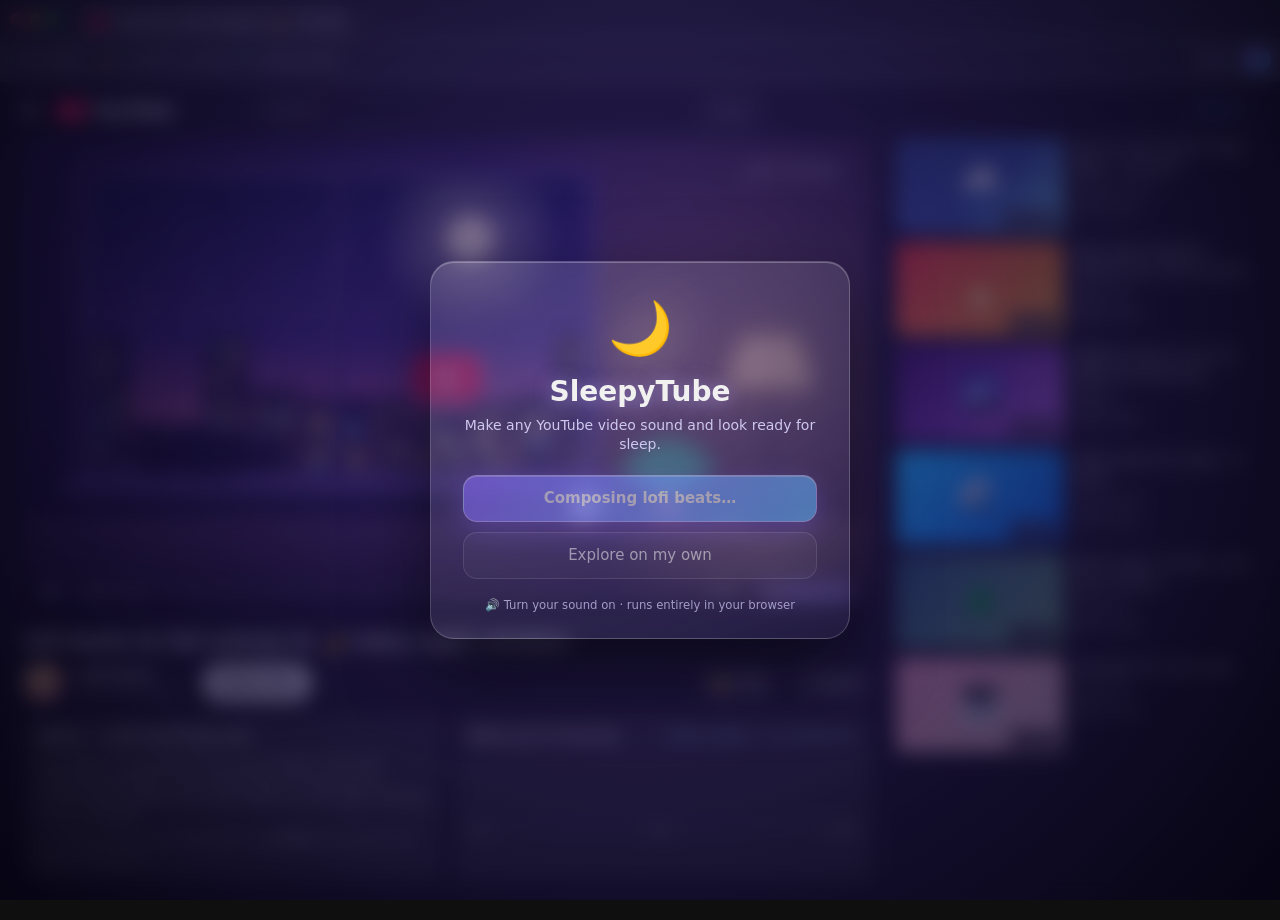
==== demo/index.html @ c1dda7e0 "SleepyTube: sleepy sound and screen effects for YouTube Co-authored-by: Copilot App <223556219+Copil" ====
<!doctype html>
<html lang="en">
<head>
  <meta charset="utf-8">
  <meta name="viewport" content="width=device-width, initial-scale=1">
  <title>SleepyTube · live demo</title>
  <link rel="icon" href="../icons/icon32.png">
  <link rel="stylesheet" href="demo.css">
</head>
<body>
  <!-- Browser chrome: sits above the extension's screen layers, like the real toolbar -->
  <div class="chrome-bar">
    <div class="tabstrip">
      <span class="lights"><i></i><i></i><i></i></span>
      <div class="tab"><span class="yt-mini"></span>lofi beats to fall asleep to 🌙 – YouTube<span class="x">×</span></div>
      <span class="newtab">+</span>
    </div>
    <div class="toolbar">
      <span class="nav">‹ › ↻</span>
      <div class="omnibox"><span class="lock">🔒</span>youtube.com/watch?v=<b>sleepy-demo</b></div>
      <button id="replayBtn" class="replay" type="button" hidden>✨ Replay tour</button>
      <button id="extIcon" class="ext-icon" type="button" title="SleepyTube">
        <img src="../icons/icon32.png" alt="SleepyTube">
      </button>
      <span class="avatar"></span>
    </div>
  </div>

  <div class="page">
    <header class="yt-head">
      <span class="burger">☰</span>
      <span class="yt-logo"><span class="play"></span>YouTube</span>
      <div class="search"><span>Search</span><i>⌕</i></div>
      <span class="spacer"></span>
      <span class="sign">Sign in</span>
    </header>

    <div class="watch">
      <section class="primary">
        <div id="movie_player" class="player">
          <video class="html5-main-video" playsinline loop></video>
          <canvas id="scene"></canvas>
          <button id="bigPlay" class="big-play" type="button" aria-label="Play">▶</button>
          <div class="controls">
            <button id="playBtn" type="button" aria-label="Play/pause">▶</button>
            <span id="time" class="time">0:00 / 0:24</span>
            <div class="scrub"><span id="scrubFill"></span></div>
            <span id="rate" class="rate">1.00×</span>
            <span id="liveFx" class="live-fx">🌙 SleepyTube</span>
          </div>
        </div>

        <h1 class="title">lofi beats to fall asleep to 🌙 rainy night window</h1>
        <div class="meta">
          <span class="ch-avatar"></span>
          <div class="ch"><b>Lofi Moon</b><small>2.4M subscribers</small></div>
          <button class="subscribe" type="button">Subscribe</button>
          <span class="spacer"></span>
          <span class="chip">👍 128K</span>
          <span class="chip">↗ Share</span>
        </div>

        <div class="lower">
          <div class="desc">
            <b>Demo · 1.2M watching now</b>
            <p>This track is composed live in your browser. The real SleepyTube popup on the right drives the
              extension's actual audio engine and screen filters on this page, nothing is pre-recorded.</p>
            <p class="muted">🎧 Headphones recommended. Try <b>Muffle</b> and watch the treble disappear.</p>
          </div>
          <div class="spectrum-card">
            <div class="sc-head"><b>What you're hearing</b><span id="pitch">original</span></div>
            <canvas id="spectrum"></canvas>
            <div class="sc-axis"><span>bass</span><span>mids</span><span>treble</span></div>
          </div>
        </div>
      </section>

      <aside class="secondary" id="upNext"></aside>
    </div>
  </div>

  <!-- The real extension popup, loaded from ../popup.html -->
  <div id="popupPanel" class="popup-panel">
    <iframe id="popupFrame" title="SleepyTube popup"></iframe>
  </div>

  <div id="intro" class="intro">
    <div class="intro-card">
      <div class="intro-moon">🌙</div>
      <h2>SleepyTube</h2>
      <p>Make any YouTube video sound and look ready for sleep.</p>
      <div class="intro-actions">
        <button id="tourBtn" class="primary-btn" type="button" disabled>Composing lofi beats…</button>
        <button id="exploreBtn" class="ghost-btn" type="button" disabled>Explore on my own</button>
      </div>
      <small>🔊 Turn your sound on · runs entirely in your browser</small>
    </div>
  </div>

  <div id="caption" class="caption" hidden>
    <span id="capStep" class="cap-step"></span>
    <div class="cap-text"><b id="capTitle"></b><span id="capBody"></span></div>
    <button id="skipBtn" class="cap-skip" type="button">Skip</button>
    <div class="cap-progress"><span id="capBar"></span></div>
  </div>

  <div id="cursor" class="cursor" hidden></div>

  <script src="shim.js"></script>
  <script src="../settings.js"></script>
  <script src="../content.js"></script>
  <script src="music.js"></script>
  <script src="demo.js"></script>
</body>
</html>
---- demo/demo.css ----
:root {
  --yt-bg: #0f0f0f;
  --yt-text: #f1f1f1;
  --yt-muted: #aaaaaa;
  --yt-chip: #272727;
  --top: 82px;
  --top-z: 2147483646;
  --max-z: 2147483647;
  font: 14px/1.4 "Roboto", system-ui, -apple-system, "Segoe UI", sans-serif;
}

* { box-sizing: border-box; }
html, body { margin: 0; background: var(--yt-bg); color: var(--yt-text); }
body { min-height: 100vh; }
button { font: inherit; color: inherit; }

/* ---------- Browser chrome ---------- */

.chrome-bar {
  position: fixed;
  inset: 0 0 auto;
  z-index: var(--top-z);
  height: var(--top);
  background: #202124;
  border-bottom: 1px solid #000;
  font-family: system-ui, -apple-system, sans-serif;
  font-size: 12px;
  color: #e8eaed;
}
.tabstrip { display: flex; align-items: flex-end; gap: 8px; height: 38px; padding: 0 10px; }
.lights { display: flex; gap: 7px; align-self: center; margin-right: 10px; }
.lights i { width: 12px; height: 12px; border-radius: 50%; background: #ff5f57; }
.lights i:nth-child(2) { background: #febc2e; }
.lights i:nth-child(3) { background: #28c840; }
.tab {
  display: flex;
  align-items: center;
  gap: 8px;
  width: 270px;
  height: 32px;
  padding: 0 12px;
  border-radius: 9px 9px 0 0;
  background: #35363a;
  white-space: nowrap;
  overflow: hidden;
}
.tab .x { margin-left: auto; color: #9aa0a6; }
.yt-mini { flex: none; width: 16px; height: 11px; border-radius: 3px; background: #ff0033; }
.newtab { align-self: center; color: #9aa0a6; font-size: 18px; }
.toolbar { display: flex; align-items: center; gap: 10px; height: 44px; padding: 0 10px; background: #35363a; }
.nav { color: #9aa0a6; font-size: 15px; letter-spacing: 6px; }
.omnibox {
  flex: 1;
  height: 30px;
  padding: 0 14px;
  border-radius: 15px;
  background: #202124;
  line-height: 30px;
  color: #bdc1c6;
}
.omnibox b { color: #e8eaed; font-weight: 400; }
.lock { margin-right: 8px; font-size: 11px; }
.ext-icon {
  display: grid;
  place-items: center;
  width: 32px;
  height: 32px;
  padding: 0;
  border: 0;
  border-radius: 50%;
  background: transparent;
  cursor: pointer;
}
.ext-icon:hover, .ext-icon.on { background: rgba(255, 255, 255, 0.12); }
.ext-icon img { width: 20px; height: 20px; }
.avatar { width: 26px; height: 26px; border-radius: 50%; background: linear-gradient(135deg, #8b6cff, #4fc3f7); }

/* ---------- Mock YouTube watch page ---------- */

.page { padding-top: var(--top); }
.yt-head { display: flex; align-items: center; gap: 18px; height: 56px; padding: 0 20px; }
.burger { font-size: 20px; color: var(--yt-text); }
.yt-logo { display: flex; align-items: center; gap: 4px; font-weight: 700; font-size: 19px; letter-spacing: -0.8px; }
.yt-logo .play {
  position: relative;
  width: 30px;
  height: 21px;
  border-radius: 6px;
  background: #ff0033;
}
.yt-logo .play::after {
  content: "";
  position: absolute;
  left: 12px;
  top: 6px;
  border: 5px solid transparent;
  border-left: 8px solid #fff;
}
.search {
  display: flex;
  align-items: center;
  justify-content: space-between;
  width: min(520px, 40vw);
  height: 38px;
  margin-left: 60px;
  padding: 0 0 0 16px;
  border: 1px solid #303030;
  border-radius: 20px;
  background: #121212;
  color: #888;
}
.search i { display: grid; place-items: center; width: 62px; height: 100%; border-radius: 0 20px 20px 0; background: #222; font-style: normal; font-size: 18px; color: #ddd; }
.spacer { flex: 1; }
.sign { padding: 6px 14px; border: 1px solid #3c3c3c; border-radius: 18px; color: #3ea6ff; }

.watch { display: flex; gap: 24px; padding: 0 24px 40px; }
.primary { flex: 1; min-width: 0; }
.secondary { width: 360px; flex: none; }

.player {
  position: relative;
  aspect-ratio: 16 / 9;
  max-height: calc(100vh - var(--top) - 300px);
  min-height: 300px;
  margin: 0 auto;
  border-radius: 12px;
  background: #000;
  overflow: hidden;
}
.player video, .player canvas { position: absolute; inset: 0; width: 100%; height: 100%; }
.player video { opacity: 0; }
.big-play {
  position: absolute;
  left: 50%;
  top: 50%;
  width: 68px;
  height: 48px;
  margin: -24px 0 0 -34px;
  border: 0;
  border-radius: 14px;
  background: rgba(255, 0, 51, 0.9);
  font-size: 20px;
  cursor: pointer;
  transition: opacity 0.3s;
}
.player.playing .big-play { opacity: 0; pointer-events: none; }
.controls {
  position: absolute;
  inset: auto 0 0;
  display: flex;
  align-items: center;
  gap: 12px;
  height: 46px;
  padding: 0 14px;
  background: linear-gradient(transparent, rgba(0, 0, 0, 0.7));
  font-size: 13px;
}
.controls button { width: 28px; padding: 0; border: 0; background: none; font-size: 16px; cursor: pointer; }
.time, .rate { font-variant-numeric: tabular-nums; color: #ddd; }
.scrub { flex: 1; height: 4px; border-radius: 2px; background: rgba(255, 255, 255, 0.25); overflow: hidden; }
.scrub span { display: block; width: 0; height: 100%; background: #ff0033; }
.live-fx {
  padding: 3px 9px;
  border-radius: 12px;
  background: rgba(139, 108, 255, 0.35);
  border: 1px solid rgba(196, 176, 255, 0.5);
  font-size: 11.5px;
  opacity: 0;
  transition: opacity 0.4s;
}
.live-fx.on { opacity: 1; }

.title { margin: 12px 0 8px; font-size: 20px; font-weight: 600; }
.meta { display: flex; align-items: center; gap: 12px; }
.ch-avatar { width: 40px; height: 40px; border-radius: 50%; background: radial-gradient(circle at 35% 35%, #ffe9a8, #f2a65a 45%, #6a3fb5); }
.ch { display: flex; flex-direction: column; }
.ch small { color: var(--yt-muted); font-size: 12px; }
.subscribe { margin-left: 12px; padding: 9px 16px; border: 0; border-radius: 18px; background: #f1f1f1; color: #0f0f0f; font-weight: 600; }
.chip { padding: 8px 14px; border-radius: 18px; background: var(--yt-chip); font-size: 13px; }

.lower { display: grid; grid-template-columns: 1fr 1fr; gap: 12px; margin-top: 12px; }
.desc, .spectrum-card { padding: 12px 14px; border-radius: 12px; background: var(--yt-chip); }
.desc p { margin: 6px 0 0; color: #ddd; font-size: 13px; }
.desc .muted { color: var(--yt-muted); }
.sc-head { display: flex; justify-content: space-between; font-size: 13px; }
.sc-head span { color: #9ee0ff; font-variant-numeric: tabular-nums; }
#spectrum { display: block; width: 100%; height: 74px; margin-top: 6px; }
.sc-axis { display: flex; justify-content: space-between; color: var(--yt-muted); font-size: 11px; }

.up { display: flex; gap: 8px; margin-bottom: 10px; }
.thumb {
  position: relative;
  display: grid;
  place-items: center;
  flex: none;
  width: 168px;
  height: 94px;
  border-radius: 8px;
  font-size: 34px;
  overflow: hidden;
}
.thumb small {
  position: absolute;
  right: 5px;
  bottom: 5px;
  padding: 1px 4px;
  border-radius: 4px;
  background: rgba(0, 0, 0, 0.8);
  font-size: 11px;
}
.up-text b { display: -webkit-box; -webkit-line-clamp: 2; -webkit-box-orient: vertical; overflow: hidden; font-size: 13.5px; font-weight: 500; }
.up-text span { display: block; margin-top: 4px; color: var(--yt-muted); font-size: 12px; }

/* ---------- Popup panel ---------- */

.popup-panel {
  position: fixed;
  top: calc(var(--top) - 4px);
  right: 46px;
  z-index: var(--max-z);
  width: 360px;
  height: 600px;
  border-radius: 12px;
  background: #0d0a24;
  box-shadow: 0 18px 60px rgba(0, 0, 0, 0.7), 0 0 0 1px rgba(255, 255, 255, 0.12);
  overflow: hidden;
  transform-origin: top right;
  transition: opacity 0.2s, transform 0.2s;
}
.popup-panel:not(.open) { opacity: 0; transform: scale(0.96) translateY(-6px); pointer-events: none; }
.popup-panel iframe { display: block; width: 100%; height: 100%; border: 0; }

/* ---------- Intro ---------- */

.intro {
  position: fixed;
  inset: 0;
  z-index: var(--max-z);
  display: grid;
  place-items: center;
  background: radial-gradient(circle at 50% 40%, rgba(60, 40, 140, 0.55), rgba(5, 3, 20, 0.85));
  -webkit-backdrop-filter: blur(10px);
  backdrop-filter: blur(10px);
  transition: opacity 0.5s;
}
.intro.gone { opacity: 0; pointer-events: none; }
.intro-card {
  width: 420px;
  padding: 30px 32px 24px;
  border: 1px solid rgba(255, 255, 255, 0.18);
  border-radius: 24px;
  background: linear-gradient(155deg, rgba(255, 255, 255, 0.14), rgba(255, 255, 255, 0.04));
  box-shadow: inset 0 1px 0 rgba(255, 255, 255, 0.25), 0 30px 80px rgba(0, 0, 0, 0.6);
  text-align: center;
  font-family: ui-rounded, "SF Pro Rounded", system-ui, sans-serif;
}
.intro-moon { font-size: 52px; filter: drop-shadow(0 0 26px rgba(240, 228, 170, 0.6)); animation: bob 4s ease-in-out infinite alternate; }
@keyframes bob { to { transform: translateY(-6px) rotate(-6deg); } }
.intro h2 { margin: 8px 0 4px; font-size: 28px; text-shadow: 0 2px 18px rgba(196, 176, 255, 0.6); }
.intro p { margin: 0 0 20px; color: #cfc8ef; }
.intro small { color: #a49cc9; }
.intro-actions { display: flex; flex-direction: column; gap: 10px; margin-bottom: 16px; }
.primary-btn, .ghost-btn {
  padding: 12px 18px;
  border-radius: 14px;
  font-size: 15px;
  cursor: pointer;
  transition: transform 0.12s, box-shadow 0.2s, opacity 0.2s;
}
.primary-btn {
  border: 1px solid rgba(214, 200, 255, 0.7);
  background: linear-gradient(120deg, #8b6cff, #5fb7ff);
  box-shadow: 0 8px 28px rgba(139, 108, 255, 0.55), inset 0 1px 0 rgba(255, 255, 255, 0.35);
  font-weight: 600;
}
.ghost-btn { border: 1px solid rgba(255, 255, 255, 0.2); background: rgba(255, 255, 255, 0.06); }
.primary-btn:hover:not(:disabled), .ghost-btn:hover:not(:disabled) { transform: translateY(-1px); }
button:disabled { opacity: 0.55; cursor: progress; }

/* ---------- Tour caption & cursor ---------- */

.caption {
  position: fixed;
  top: calc(var(--top) + 606px);
  right: 46px;
  z-index: var(--max-z);
  display: flex;
  align-items: flex-start;
  gap: 12px;
  width: 360px;
  padding: 11px 58px 13px 14px;
  border: 1px solid rgba(255, 255, 255, 0.2);
  border-radius: 18px;
  background: linear-gradient(155deg, rgba(40, 28, 92, 0.86), rgba(14, 10, 40, 0.86));
  -webkit-backdrop-filter: blur(18px) saturate(160%);
  backdrop-filter: blur(18px) saturate(160%);
  box-shadow: inset 0 1px 0 rgba(255, 255, 255, 0.2), 0 18px 50px rgba(0, 0, 0, 0.6);
  font-family: ui-rounded, "SF Pro Rounded", system-ui, sans-serif;
  overflow: hidden;
}
.caption[hidden] { display: none; }
.cap-step {
  display: grid;
  place-items: center;
  flex: none;
  width: 40px;
  height: 40px;
  border-radius: 50%;
  background: rgba(255, 255, 255, 0.1);
  font-size: 20px;
}
.cap-text { display: flex; flex: 1; flex-direction: column; gap: 2px; }
.cap-text b { font-size: 15px; }
.cap-text span { color: #cfc8ef; font-size: 12.5px; line-height: 1.35; }
.cap-text.swap { animation: capIn 0.35s ease; }
@keyframes capIn { from { opacity: 0; transform: translateY(6px); } }
.cap-skip { position: absolute; top: 8px; right: 8px; padding: 3px 8px; font-size: 11px; border: 1px solid rgba(255, 255, 255, 0.2); border-radius: 12px; background: transparent; color: #cfc8ef; cursor: pointer; }
.cap-progress { position: absolute; inset: auto 0 0; height: 3px; background: rgba(255, 255, 255, 0.08); }
.cap-progress span { display: block; width: 0; height: 100%; background: linear-gradient(90deg, #8b6cff, #9ee0ff); transition: width 0.4s; }

.cursor {
  position: fixed;
  left: 0;
  top: 0;
  z-index: var(--max-z);
  width: 26px;
  height: 26px;
  margin: -3px 0 0 -4px;
  pointer-events: none;
  background: url("data:image/svg+xml,%3Csvg xmlns='http://www.w3.org/2000/svg' viewBox='0 0 24 24'%3E%3Cpath d='M4 2l15 11.5-6.6.8 3.9 7.3-2.6 1.4-3.9-7.3L4 20z' fill='%23fff' stroke='%23000' stroke-width='1.3' stroke-linejoin='round'/%3E%3C/svg%3E") no-repeat;
  filter: drop-shadow(0 3px 6px rgba(0, 0, 0, 0.6));
  transition: transform 0.75s cubic-bezier(.45, .05, .25, 1);
}
.cursor[hidden] { display: none; }
.cursor::after {
  content: "";
  position: absolute;
  left: -14px;
  top: -14px;
  width: 36px;
  height: 36px;
  border: 2px solid #9ee0ff;
  border-radius: 50%;
  opacity: 0;
  transform: scale(0.3);
}
.cursor.click::after { animation: ripple 0.5s ease-out; }
@keyframes ripple { 30% { opacity: 1; } to { opacity: 0; transform: scale(1.4); } }

.replay {
  height: 28px;
  padding: 0 12px;
  border: 1px solid rgba(196, 176, 255, 0.45);
  border-radius: 14px;
  background: rgba(139, 108, 255, 0.22);
  color: #e6e0ff;
  font: 500 12.5px system-ui, sans-serif;
  cursor: pointer;
}
.replay:hover { background: rgba(139, 108, 255, 0.4); }
.replay[hidden] { display: none; }

@media (max-width: 1100px) {
  .secondary { display: none; }
  /* No sidebar to hide behind the popup, so keep the page beside it */
  body:has(.popup-panel.open) .watch { padding-right: 430px; }
}
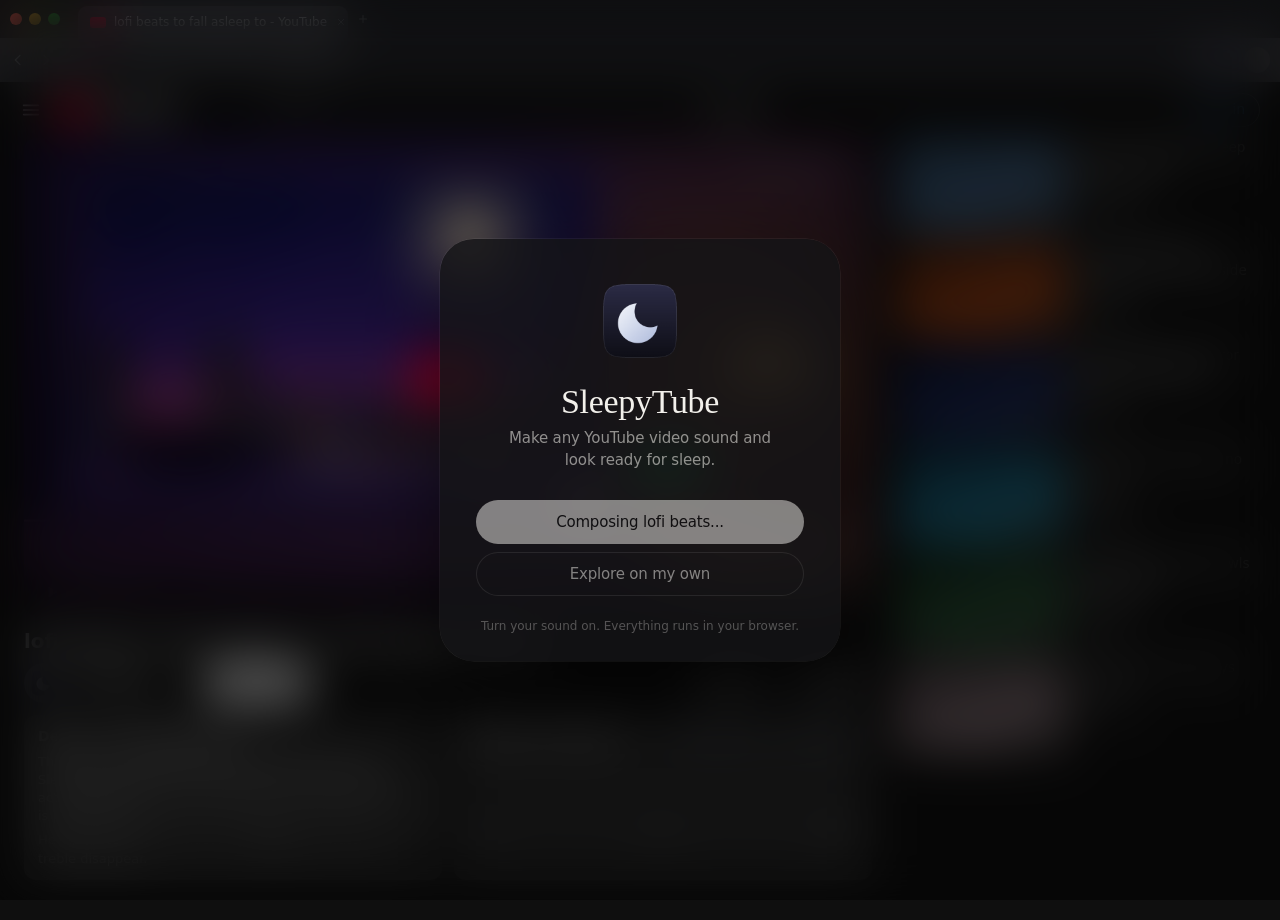
==== commit 9eb1c8bc: "v1.1.0: Apple-style redesign, themes and a quieter look - Line icons instead of emoji, SF and New Yo" ====
--- a/demo/index.html
+++ b/demo/index.html
@@ -3,7 +3,7 @@
 <head>
   <meta charset="utf-8">
   <meta name="viewport" content="width=device-width, initial-scale=1">
-  <title>SleepyTube · live demo</title>
+  <title>SleepyTube - live demo</title>
   <link rel="icon" href="../icons/icon32.png">
   <link rel="stylesheet" href="demo.css">
 </head>
@@ -12,13 +12,13 @@
   <div class="chrome-bar">
     <div class="tabstrip">
       <span class="lights"><i></i><i></i><i></i></span>
-      <div class="tab"><span class="yt-mini"></span>lofi beats to fall asleep to 🌙 – YouTube<span class="x">×</span></div>
-      <span class="newtab">+</span>
+      <div class="tab"><span class="yt-mini"></span>lofi beats to fall asleep to - YouTube<span class="x"><svg viewBox="0 0 24 24" width="12" height="12" fill="none" stroke="currentColor" stroke-width="1.8" stroke-linecap="round" stroke-linejoin="round" aria-hidden="true"><path d="M7 7l10 10M17 7L7 17"/></svg></span></div>
+      <span class="newtab"><svg viewBox="0 0 24 24" width="14" height="14" fill="none" stroke="currentColor" stroke-width="1.8" stroke-linecap="round" stroke-linejoin="round" aria-hidden="true"><path d="M12 6v12M6 12h12"/></svg></span>
     </div>
     <div class="toolbar">
-      <span class="nav">‹ › ↻</span>
-      <div class="omnibox"><span class="lock">🔒</span>youtube.com/watch?v=<b>sleepy-demo</b></div>
-      <button id="replayBtn" class="replay" type="button" hidden>✨ Replay tour</button>
+      <span class="nav"><svg viewBox="0 0 24 24" width="16" height="16" fill="none" stroke="currentColor" stroke-width="1.8" stroke-linecap="round" stroke-linejoin="round" aria-hidden="true"><path d="M15 5l-7 7 7 7"/></svg><svg viewBox="0 0 24 24" width="16" height="16" fill="none" stroke="currentColor" stroke-width="1.8" stroke-linecap="round" stroke-linejoin="round" aria-hidden="true"><path d="M9 5l7 7-7 7"/></svg><svg viewBox="0 0 24 24" width="16" height="16" fill="none" stroke="currentColor" stroke-width="1.8" stroke-linecap="round" stroke-linejoin="round" aria-hidden="true"><path d="M19.5 12a7.5 7.5 0 1 1-2.2-5.3"/><path d="M19.5 4.5v4h-4"/></svg></span>
+      <div class="omnibox"><span class="lock"><svg viewBox="0 0 24 24" width="13" height="13" fill="none" stroke="currentColor" stroke-width="1.8" stroke-linecap="round" stroke-linejoin="round" aria-hidden="true"><rect x="6" y="11" width="12" height="9" rx="2"/><path d="M8.5 11V8a3.5 3.5 0 0 1 7 0v3"/></svg></span>youtube.com/watch?v=<b>sleepy-demo</b></div>
+      <button id="replayBtn" class="replay" type="button" hidden>Replay tour</button>
       <button id="extIcon" class="ext-icon" type="button" title="SleepyTube">
         <img src="../icons/icon32.png" alt="SleepyTube">
       </button>
@@ -28,9 +28,9 @@
 
   <div class="page">
     <header class="yt-head">
-      <span class="burger">☰</span>
+      <span class="burger"><svg viewBox="0 0 24 24" width="22" height="22" fill="none" stroke="currentColor" stroke-width="1.8" stroke-linecap="round" stroke-linejoin="round" aria-hidden="true"><path d="M4 7h16M4 12h16M4 17h16"/></svg></span>
       <span class="yt-logo"><span class="play"></span>YouTube</span>
-      <div class="search"><span>Search</span><i>⌕</i></div>
+      <div class="search"><span>Search</span><i><svg viewBox="0 0 24 24" width="20" height="20" fill="none" stroke="currentColor" stroke-width="1.8" stroke-linecap="round" stroke-linejoin="round" aria-hidden="true"><circle cx="11" cy="11" r="6.5"/><path d="M16 16l4 4"/></svg></i></div>
       <span class="spacer"></span>
       <span class="sign">Sign in</span>
     </header>
@@ -40,32 +40,32 @@
         <div id="movie_player" class="player">
           <video class="html5-main-video" playsinline loop></video>
           <canvas id="scene"></canvas>
-          <button id="bigPlay" class="big-play" type="button" aria-label="Play">▶</button>
+          <button id="bigPlay" class="big-play" type="button" aria-label="Play"><svg viewBox="0 0 24 24" width="22" height="22"><path fill="#fff" d="M8 5.5v13l10.5-6.5z"/></svg></button>
           <div class="controls">
-            <button id="playBtn" type="button" aria-label="Play/pause">▶</button>
+            <button id="playBtn" type="button" aria-label="Play/pause"></button>
             <span id="time" class="time">0:00 / 0:24</span>
             <div class="scrub"><span id="scrubFill"></span></div>
-            <span id="rate" class="rate">1.00×</span>
-            <span id="liveFx" class="live-fx">🌙 SleepyTube</span>
+            <span id="rate" class="rate">1.00x</span>
+            <span id="liveFx" class="live-fx"><svg viewBox="0 0 24 24" width="12" height="12" aria-hidden="true"><path fill="currentColor" d="M19.6 14.6A8 8 0 0 1 9.4 4.4a8 8 0 1 0 10.2 10.2Z"/></svg>SleepyTube</span>
           </div>
         </div>
 
-        <h1 class="title">lofi beats to fall asleep to 🌙 rainy night window</h1>
+        <h1 class="title">lofi beats to fall asleep to, rainy night window</h1>
         <div class="meta">
           <span class="ch-avatar"></span>
           <div class="ch"><b>Lofi Moon</b><small>2.4M subscribers</small></div>
           <button class="subscribe" type="button">Subscribe</button>
           <span class="spacer"></span>
-          <span class="chip">👍 128K</span>
-          <span class="chip">↗ Share</span>
+          <span class="chip"><svg viewBox="0 0 24 24" width="16" height="16" fill="none" stroke="currentColor" stroke-width="1.8" stroke-linecap="round" stroke-linejoin="round" aria-hidden="true"><path d="M7 10v10H4V10zM7 10l4-7c1.5 0 2.5 1 2.2 2.6L12.6 9H18a2 2 0 0 1 2 2.3l-1.2 6.5A2.6 2.6 0 0 1 16.2 20H7"/></svg>128K</span>
+          <span class="chip"><svg viewBox="0 0 24 24" width="16" height="16" fill="none" stroke="currentColor" stroke-width="1.8" stroke-linecap="round" stroke-linejoin="round" aria-hidden="true"><path d="M14 5l6 6-6 6"/><path d="M20 11h-8a8 8 0 0 0-8 8"/></svg>Share</span>
         </div>
 
         <div class="lower">
           <div class="desc">
-            <b>Demo · 1.2M watching now</b>
+            <b>Demo. 1.2M watching now</b>
             <p>This track is composed live in your browser. The real SleepyTube popup on the right drives the
               extension's actual audio engine and screen filters on this page, nothing is pre-recorded.</p>
-            <p class="muted">🎧 Headphones recommended. Try <b>Muffle</b> and watch the treble disappear.</p>
+            <p class="muted">Headphones recommended. Try <b>Muffle</b> and watch the treble disappear.</p>
           </div>
           <div class="spectrum-card">
             <div class="sc-head"><b>What you're hearing</b><span id="pitch">original</span></div>
@@ -86,14 +86,14 @@
 
   <div id="intro" class="intro">
     <div class="intro-card">
-      <div class="intro-moon">🌙</div>
+      <img class="intro-icon" src="../icons/icon128.png" alt="" width="84" height="84">
       <h2>SleepyTube</h2>
       <p>Make any YouTube video sound and look ready for sleep.</p>
       <div class="intro-actions">
-        <button id="tourBtn" class="primary-btn" type="button" disabled>Composing lofi beats…</button>
+        <button id="tourBtn" class="primary-btn" type="button" disabled>Composing lofi beats...</button>
         <button id="exploreBtn" class="ghost-btn" type="button" disabled>Explore on my own</button>
       </div>
-      <small>🔊 Turn your sound on · runs entirely in your browser</small>
+      <small>Turn your sound on. Everything runs in your browser.</small>
     </div>
   </div>
 
@@ -107,6 +107,7 @@
   <div id="cursor" class="cursor" hidden></div>
 
   <script src="shim.js"></script>
+  <script src="../icons.js"></script>
   <script src="../settings.js"></script>
   <script src="../content.js"></script>
   <script src="music.js"></script>
--- a/demo/demo.css
+++ b/demo/demo.css
@@ -6,6 +6,11 @@
   --top: 82px;
   --top-z: 2147483646;
   --max-z: 2147483647;
+  --tint: #b9c6e4;
+  --font-serif: "New York", ui-serif, "Iowan Old Style", "Charter", Georgia, serif;
+  --on-tint: #10131c;
+  --font: -apple-system, BlinkMacSystemFont, "SF Pro Text", "Inter", "Segoe UI Variable Text", "Segoe UI", system-ui, sans-serif;
+  --font-display: -apple-system, BlinkMacSystemFont, "SF Pro Display", "Inter", "Segoe UI Variable Display", "Segoe UI", system-ui, sans-serif;
   font: 14px/1.4 "Roboto", system-ui, -apple-system, "Segoe UI", sans-serif;
 }
 
@@ -13,6 +18,7 @@
 html, body { margin: 0; background: var(--yt-bg); color: var(--yt-text); }
 body { min-height: 100vh; }
 button { font: inherit; color: inherit; }
+svg { display: block; flex: none; }
 
 /* ---------- Browser chrome ---------- */
 
@@ -45,11 +51,14 @@
   overflow: hidden;
 }
 .tab .x { margin-left: auto; color: #9aa0a6; }
+.tab { font-size: 12px; }
 .yt-mini { flex: none; width: 16px; height: 11px; border-radius: 3px; background: #ff0033; }
-.newtab { align-self: center; color: #9aa0a6; font-size: 18px; }
+.newtab { align-self: center; color: #9aa0a6; }
 .toolbar { display: flex; align-items: center; gap: 10px; height: 44px; padding: 0 10px; background: #35363a; }
-.nav { color: #9aa0a6; font-size: 15px; letter-spacing: 6px; }
+.nav { display: flex; gap: 12px; color: #9aa0a6; }
 .omnibox {
+  display: flex;
+  align-items: center;
   flex: 1;
   height: 30px;
   padding: 0 14px;
@@ -59,7 +68,7 @@
   color: #bdc1c6;
 }
 .omnibox b { color: #e8eaed; font-weight: 400; }
-.lock { margin-right: 8px; font-size: 11px; }
+.lock { margin-right: 8px; color: #9aa0a6; }
 .ext-icon {
   display: grid;
   place-items: center;
@@ -73,13 +82,13 @@
 }
 .ext-icon:hover, .ext-icon.on { background: rgba(255, 255, 255, 0.12); }
 .ext-icon img { width: 20px; height: 20px; }
-.avatar { width: 26px; height: 26px; border-radius: 50%; background: linear-gradient(135deg, #8b6cff, #4fc3f7); }
+.avatar { width: 26px; height: 26px; border-radius: 50%; background: #48484a; }
 
 /* ---------- Mock YouTube watch page ---------- */
 
 .page { padding-top: var(--top); }
 .yt-head { display: flex; align-items: center; gap: 18px; height: 56px; padding: 0 20px; }
-.burger { font-size: 20px; color: var(--yt-text); }
+.burger { color: var(--yt-text); }
 .yt-logo { display: flex; align-items: center; gap: 4px; font-weight: 700; font-size: 19px; letter-spacing: -0.8px; }
 .yt-logo .play {
   position: relative;
@@ -109,7 +118,7 @@
   background: #121212;
   color: #888;
 }
-.search i { display: grid; place-items: center; width: 62px; height: 100%; border-radius: 0 20px 20px 0; background: #222; font-style: normal; font-size: 18px; color: #ddd; }
+.search i { display: grid; place-items: center; width: 62px; height: 100%; border-radius: 0 20px 20px 0; background: #222; color: #ddd; }
 .spacer { flex: 1; }
 .sign { padding: 6px 14px; border: 1px solid #3c3c3c; border-radius: 18px; color: #3ea6ff; }
 
@@ -138,8 +147,9 @@
   margin: -24px 0 0 -34px;
   border: 0;
   border-radius: 14px;
+  display: grid;
+  place-items: center;
   background: rgba(255, 0, 51, 0.9);
-  font-size: 20px;
   cursor: pointer;
   transition: opacity 0.3s;
 }
@@ -155,16 +165,21 @@
   background: linear-gradient(transparent, rgba(0, 0, 0, 0.7));
   font-size: 13px;
 }
-.controls button { width: 28px; padding: 0; border: 0; background: none; font-size: 16px; cursor: pointer; }
+.controls button { display: grid; place-items: center; width: 28px; padding: 0; border: 0; background: none; cursor: pointer; }
 .time, .rate { font-variant-numeric: tabular-nums; color: #ddd; }
 .scrub { flex: 1; height: 4px; border-radius: 2px; background: rgba(255, 255, 255, 0.25); overflow: hidden; }
 .scrub span { display: block; width: 0; height: 100%; background: #ff0033; }
 .live-fx {
-  padding: 3px 9px;
+  display: flex;
+  align-items: center;
+  gap: 5px;
+  padding: 4px 10px 4px 8px;
   border-radius: 12px;
-  background: rgba(139, 108, 255, 0.35);
-  border: 1px solid rgba(196, 176, 255, 0.5);
-  font-size: 11.5px;
+  background: rgba(30, 30, 32, 0.7);
+  -webkit-backdrop-filter: blur(12px);
+  backdrop-filter: blur(12px);
+  color: rgba(242, 240, 235, 0.85);
+  font: 500 11.5px var(--font);
   opacity: 0;
   transition: opacity 0.4s;
 }
@@ -172,18 +187,18 @@
 
 .title { margin: 12px 0 8px; font-size: 20px; font-weight: 600; }
 .meta { display: flex; align-items: center; gap: 12px; }
-.ch-avatar { width: 40px; height: 40px; border-radius: 50%; background: radial-gradient(circle at 35% 35%, #ffe9a8, #f2a65a 45%, #6a3fb5); }
+.ch-avatar { width: 40px; height: 40px; border-radius: 50%; background: #3a3a3c url("../icons/icon48.png") center / 26px no-repeat; }
 .ch { display: flex; flex-direction: column; }
 .ch small { color: var(--yt-muted); font-size: 12px; }
 .subscribe { margin-left: 12px; padding: 9px 16px; border: 0; border-radius: 18px; background: #f1f1f1; color: #0f0f0f; font-weight: 600; }
-.chip { padding: 8px 14px; border-radius: 18px; background: var(--yt-chip); font-size: 13px; }
+.chip { display: flex; align-items: center; gap: 6px; padding: 8px 14px; border-radius: 18px; background: var(--yt-chip); font-size: 13px; }
 
 .lower { display: grid; grid-template-columns: 1fr 1fr; gap: 12px; margin-top: 12px; }
 .desc, .spectrum-card { padding: 12px 14px; border-radius: 12px; background: var(--yt-chip); }
 .desc p { margin: 6px 0 0; color: #ddd; font-size: 13px; }
 .desc .muted { color: var(--yt-muted); }
 .sc-head { display: flex; justify-content: space-between; font-size: 13px; }
-.sc-head span { color: #9ee0ff; font-variant-numeric: tabular-nums; }
+.sc-head span { color: var(--tint); font-variant-numeric: tabular-nums; }
 #spectrum { display: block; width: 100%; height: 74px; margin-top: 6px; }
 .sc-axis { display: flex; justify-content: space-between; color: var(--yt-muted); font-size: 11px; }
 
@@ -196,7 +211,6 @@
   width: 168px;
   height: 94px;
   border-radius: 8px;
-  font-size: 34px;
   overflow: hidden;
 }
 .thumb small {
@@ -221,13 +235,13 @@
   width: 360px;
   height: 600px;
   border-radius: 12px;
-  background: #0d0a24;
-  box-shadow: 0 18px 60px rgba(0, 0, 0, 0.7), 0 0 0 1px rgba(255, 255, 255, 0.12);
+  background: #0d0d0f;
+  box-shadow: 0 24px 60px rgba(0, 0, 0, 0.55), 0 0 0 0.5px rgba(255, 255, 255, 0.16);
   overflow: hidden;
   transform-origin: top right;
-  transition: opacity 0.2s, transform 0.2s;
-}
-.popup-panel:not(.open) { opacity: 0; transform: scale(0.96) translateY(-6px); pointer-events: none; }
+  transition: opacity 0.2s, transform 0.25s cubic-bezier(0.32, 0.72, 0, 1);
+}
+.popup-panel:not(.open) { opacity: 0; transform: scale(0.97) translateY(-4px); pointer-events: none; }
 .popup-panel iframe { display: block; width: 100%; height: 100%; border: 0; }
 
 /* ---------- Intro ---------- */
@@ -238,44 +252,45 @@
   z-index: var(--max-z);
   display: grid;
   place-items: center;
-  background: radial-gradient(circle at 50% 40%, rgba(60, 40, 140, 0.55), rgba(5, 3, 20, 0.85));
-  -webkit-backdrop-filter: blur(10px);
-  backdrop-filter: blur(10px);
+  background: rgba(0, 0, 0, 0.55);
+  -webkit-backdrop-filter: blur(24px) saturate(140%);
+  backdrop-filter: blur(24px) saturate(140%);
   transition: opacity 0.5s;
 }
 .intro.gone { opacity: 0; pointer-events: none; }
 .intro-card {
-  width: 420px;
-  padding: 30px 32px 24px;
-  border: 1px solid rgba(255, 255, 255, 0.18);
-  border-radius: 24px;
-  background: linear-gradient(155deg, rgba(255, 255, 255, 0.14), rgba(255, 255, 255, 0.04));
-  box-shadow: inset 0 1px 0 rgba(255, 255, 255, 0.25), 0 30px 80px rgba(0, 0, 0, 0.6);
+  width: 400px;
+  padding: 40px 36px 26px;
+  border-radius: 34px;
+  corner-shape: squircle;
+  background: rgba(20, 20, 22, 0.82);
+  box-shadow: 0 0 0 0.5px rgba(255, 255, 255, 0.1), 0 30px 80px rgba(0, 0, 0, 0.5);
   text-align: center;
-  font-family: ui-rounded, "SF Pro Rounded", system-ui, sans-serif;
-}
-.intro-moon { font-size: 52px; filter: drop-shadow(0 0 26px rgba(240, 228, 170, 0.6)); animation: bob 4s ease-in-out infinite alternate; }
-@keyframes bob { to { transform: translateY(-6px) rotate(-6deg); } }
-.intro h2 { margin: 8px 0 4px; font-size: 28px; text-shadow: 0 2px 18px rgba(196, 176, 255, 0.6); }
-.intro p { margin: 0 0 20px; color: #cfc8ef; }
-.intro small { color: #a49cc9; }
-.intro-actions { display: flex; flex-direction: column; gap: 10px; margin-bottom: 16px; }
+  font-family: var(--font);
+  -webkit-font-smoothing: antialiased;
+}
+.intro-icon { display: block; margin: 0 auto; border-radius: 19px; }
+.intro h2 { margin: 20px 0 8px; font: 400 34px/1.1 var(--font-serif); letter-spacing: -0.3px; color: #f2f0eb; }
+.intro p { margin: 0 auto 28px; max-width: 290px; color: rgba(242, 240, 235, 0.56); font-size: 15px; line-height: 1.45; letter-spacing: -0.15px; }
+.intro small { color: rgba(242, 240, 235, 0.3); font-size: 12px; }
+.intro-actions { display: flex; flex-direction: column; gap: 8px; margin-bottom: 20px; }
 .primary-btn, .ghost-btn {
-  padding: 12px 18px;
-  border-radius: 14px;
-  font-size: 15px;
+  height: 44px;
+  padding: 0 18px;
+  border: 0;
+  border-radius: 999px;
+  font: 500 15px var(--font);
+  letter-spacing: -0.2px;
   cursor: pointer;
-  transition: transform 0.12s, box-shadow 0.2s, opacity 0.2s;
-}
-.primary-btn {
-  border: 1px solid rgba(214, 200, 255, 0.7);
-  background: linear-gradient(120deg, #8b6cff, #5fb7ff);
-  box-shadow: 0 8px 28px rgba(139, 108, 255, 0.55), inset 0 1px 0 rgba(255, 255, 255, 0.35);
-  font-weight: 600;
-}
-.ghost-btn { border: 1px solid rgba(255, 255, 255, 0.2); background: rgba(255, 255, 255, 0.06); }
-.primary-btn:hover:not(:disabled), .ghost-btn:hover:not(:disabled) { transform: translateY(-1px); }
-button:disabled { opacity: 0.55; cursor: progress; }
+  transition: transform 0.2s cubic-bezier(0.32, 0.72, 0, 1), background 0.2s, opacity 0.2s;
+}
+.primary-btn { background: #f2f0eb; color: #0b0b0c; }
+.primary-btn:hover:not(:disabled) { background: #fff; }
+.ghost-btn { background: transparent; box-shadow: inset 0 0 0 1px rgba(242, 240, 235, 0.18); color: #f2f0eb; }
+.ghost-btn:hover:not(:disabled) { background: rgba(255, 255, 255, 0.05); box-shadow: inset 0 0 0 1px rgba(242, 240, 235, 0.3); }
+.primary-btn:active:not(:disabled), .ghost-btn:active:not(:disabled) { transform: scale(0.98); }
+button:disabled { opacity: 0.5; cursor: progress; }
+.intro code { padding: 1px 5px; border-radius: 5px; background: rgba(120, 120, 128, 0.24); font: 12px ui-monospace, "SF Mono", Menlo, monospace; }
 
 /* ---------- Tour caption & cursor ---------- */
 
@@ -288,14 +303,16 @@
   align-items: flex-start;
   gap: 12px;
   width: 360px;
-  padding: 11px 58px 13px 14px;
-  border: 1px solid rgba(255, 255, 255, 0.2);
-  border-radius: 18px;
-  background: linear-gradient(155deg, rgba(40, 28, 92, 0.86), rgba(14, 10, 40, 0.86));
-  -webkit-backdrop-filter: blur(18px) saturate(160%);
-  backdrop-filter: blur(18px) saturate(160%);
-  box-shadow: inset 0 1px 0 rgba(255, 255, 255, 0.2), 0 18px 50px rgba(0, 0, 0, 0.6);
-  font-family: ui-rounded, "SF Pro Rounded", system-ui, sans-serif;
+  padding: 13px 60px 15px 14px;
+  border-radius: 22px;
+  corner-shape: squircle;
+  background: rgba(20, 20, 22, 0.84);
+  -webkit-backdrop-filter: blur(30px) saturate(160%);
+  backdrop-filter: blur(30px) saturate(160%);
+  box-shadow: 0 0 0 0.5px rgba(255, 255, 255, 0.1), 0 18px 50px rgba(0, 0, 0, 0.5);
+  font-family: var(--font);
+  -webkit-font-smoothing: antialiased;
+  color: #f2f0eb;
   overflow: hidden;
 }
 .caption[hidden] { display: none; }
@@ -303,20 +320,35 @@
   display: grid;
   place-items: center;
   flex: none;
-  width: 40px;
-  height: 40px;
+  width: 30px;
+  height: 30px;
   border-radius: 50%;
-  background: rgba(255, 255, 255, 0.1);
-  font-size: 20px;
-}
-.cap-text { display: flex; flex: 1; flex-direction: column; gap: 2px; }
-.cap-text b { font-size: 15px; }
-.cap-text span { color: #cfc8ef; font-size: 12.5px; line-height: 1.35; }
-.cap-text.swap { animation: capIn 0.35s ease; }
-@keyframes capIn { from { opacity: 0; transform: translateY(6px); } }
-.cap-skip { position: absolute; top: 8px; right: 8px; padding: 3px 8px; font-size: 11px; border: 1px solid rgba(255, 255, 255, 0.2); border-radius: 12px; background: transparent; color: #cfc8ef; cursor: pointer; }
-.cap-progress { position: absolute; inset: auto 0 0; height: 3px; background: rgba(255, 255, 255, 0.08); }
-.cap-progress span { display: block; width: 0; height: 100%; background: linear-gradient(90deg, #8b6cff, #9ee0ff); transition: width 0.4s; }
+  box-shadow: inset 0 0 0 1px color-mix(in srgb, var(--tint) 50%, transparent);
+  color: var(--tint);
+  font: italic 400 15px var(--font-serif);
+  font-variant-numeric: lining-nums;
+}
+.cap-text { display: flex; flex: 1; flex-direction: column; gap: 3px; padding-top: 1px; }
+.cap-text b { font: 500 17px/1.2 var(--font-serif); letter-spacing: -0.1px; }
+.cap-text span { color: rgba(242, 240, 235, 0.56); font-size: 13px; line-height: 1.35; letter-spacing: -0.1px; }
+.cap-text.swap { animation: capIn 0.4s cubic-bezier(0.32, 0.72, 0, 1); }
+@keyframes capIn { from { opacity: 0; transform: translateY(4px); } }
+.cap-skip {
+  position: absolute;
+  top: 10px;
+  right: 10px;
+  padding: 4px 10px;
+  border: 0;
+  border-radius: 999px;
+  background: transparent;
+  box-shadow: inset 0 0 0 0.5px rgba(242, 240, 235, 0.2);
+  color: rgba(242, 240, 235, 0.7);
+  font: 500 12px var(--font);
+  cursor: pointer;
+}
+.cap-skip:hover { background: rgba(255, 255, 255, 0.05); }
+.cap-progress { position: absolute; inset: auto 0 0; height: 2px; background: rgba(120, 120, 128, 0.2); }
+.cap-progress span { display: block; width: 0; height: 100%; background: color-mix(in srgb, var(--tint) 70%, transparent); transition: width 0.5s cubic-bezier(0.32, 0.72, 0, 1); }
 
 .cursor {
   position: fixed;
@@ -327,8 +359,8 @@
   height: 26px;
   margin: -3px 0 0 -4px;
   pointer-events: none;
-  background: url("data:image/svg+xml,%3Csvg xmlns='http://www.w3.org/2000/svg' viewBox='0 0 24 24'%3E%3Cpath d='M4 2l15 11.5-6.6.8 3.9 7.3-2.6 1.4-3.9-7.3L4 20z' fill='%23fff' stroke='%23000' stroke-width='1.3' stroke-linejoin='round'/%3E%3C/svg%3E") no-repeat;
-  filter: drop-shadow(0 3px 6px rgba(0, 0, 0, 0.6));
+  background: url("data:image/svg+xml,%3Csvg xmlns='http://www.w3.org/2000/svg' viewBox='0 0 24 24'%3E%3Cpath d='M4 2l15 11.5-6.6.8 3.9 7.3-2.6 1.4-3.9-7.3L4 20z' fill='%23000' stroke='%23fff' stroke-width='1.4' stroke-linejoin='round'/%3E%3C/svg%3E") no-repeat;
+  filter: drop-shadow(0 2px 4px rgba(0, 0, 0, 0.5));
   transition: transform 0.75s cubic-bezier(.45, .05, .25, 1);
 }
 .cursor[hidden] { display: none; }
@@ -339,25 +371,26 @@
   top: -14px;
   width: 36px;
   height: 36px;
-  border: 2px solid #9ee0ff;
   border-radius: 50%;
+  background: rgba(255, 255, 255, 0.35);
   opacity: 0;
   transform: scale(0.3);
 }
-.cursor.click::after { animation: ripple 0.5s ease-out; }
-@keyframes ripple { 30% { opacity: 1; } to { opacity: 0; transform: scale(1.4); } }
+.cursor.click::after { animation: ripple 0.45s ease-out; }
+@keyframes ripple { 30% { opacity: 1; } to { opacity: 0; transform: scale(1.2); } }
 
 .replay {
   height: 28px;
   padding: 0 12px;
-  border: 1px solid rgba(196, 176, 255, 0.45);
+  border: 0;
   border-radius: 14px;
-  background: rgba(139, 108, 255, 0.22);
-  color: #e6e0ff;
-  font: 500 12.5px system-ui, sans-serif;
+  background: transparent;
+  box-shadow: inset 0 0 0 1px color-mix(in srgb, var(--tint) 45%, transparent);
+  color: var(--tint);
+  font: 500 12.5px var(--font);
   cursor: pointer;
 }
-.replay:hover { background: rgba(139, 108, 255, 0.4); }
+.replay:hover { background: color-mix(in srgb, var(--tint) 10%, transparent); }
 .replay[hidden] { display: none; }
 
 @media (max-width: 1100px) {
